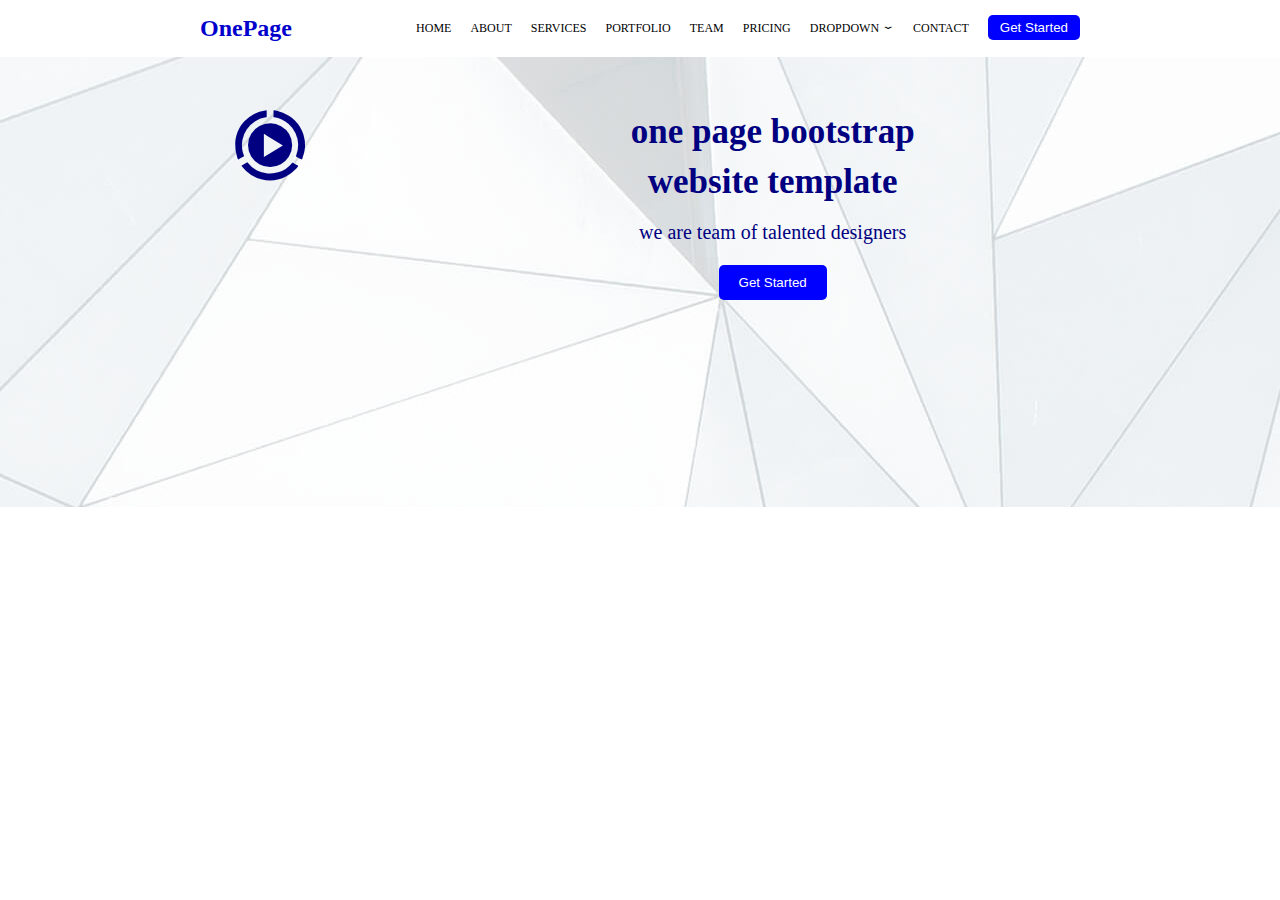
==== daily-task-8/dtask-8.html @ 3847f27f "dtask-8" ====
<!DOCTYPE html>

<head>

	<title> DAILY TASK 8</title>
	<link rel="stylesheet" href="css/dtask-8.css">
	<link rel="stylesheet" href="icofont.min.css">


</head>

<body>

	<section class="header">
		<div class="container">
			<div class="sec-1">
				<div class="logo">
					<h2>OnePage</h2>
				</div>
				<div class="navi">
					<ul>
						<li>HOME</li>
						<li>ABOUT</li>
						<li>SERVICES</li>
						<li>PORTFOLIO</li>
						<li>TEAM</li>
						<li>PRICING</li>
						<li>DROPDOWN <i class="icofont-curved-down"></i></li>
						<li>CONTACT</li>
					    <li><button class="btn">Get Started</button></li>
					</ul>
				</div>
			</div>
		</div>	
	</section>
	<section class="banner">
		<div class="container">
			<div class="b1">
				<div class="icon">
					<i class="icofont-play-alt-3"></i>
				</div>
				<div class="content">
					<h1>one page bootstrap</h1>
					<h1>website template</h1>
					<p>we are team of talented designers</p>
					<button class="btn-2">Get Started</button>
				</div>
			</div>
		</div>
	<section>

</body>

</html>
---- daily-task-8/css/dtask-8.css ----
*{
	margin:0;
	padding:0;
	
}

.container{
	width:100%;
	height:auto;
}
.header{
	    padding: 15px 0px 15px 0px;

}
.sec-1{
	display:flex;
	justify-content:space-between;
}

.navi ul li{
	display:inline-block;
	display: inline-block;
    font-size: 12px;
    padding-left: 15px;
}

.logo{
	margin-left: 200px;
	color: mediumblue;
}
.banner{
	width:100%;
	height:400px;
	padding-bottom:50px;
	background-image:url(../image/hero-bg.jpg)
}
.b1{
	display:flex;
	justify-content:space-evenly;
	padding-top: 50px;
}
.btn{
	margin-right: 200px;
    background: blue;
    color: #fff;
    border: 0;
    border-radius: 5px;
    padding: 5px 12px 5px 12px;
}
.img{
	margin:0px;
	position:relative;
	width: 100%;
    height: 500px;
}
.content{
	text-align:center;
	margin: 0px 0px 0px -40px;
	line-height:50px;

}

.icon{
	font-size: 70px;
	color: navy;
	margin-left: -130px;
}

.content h1{
	font-size: 35px;
    color: navy;
}

.content p{
	font-size: 20px;
    color: navy;
}

.btn-2{
	background: blue;
    border: 0;
    border-radius: 5px;
    padding: 10px 20px 10px 20px;
    color: #fff;
}
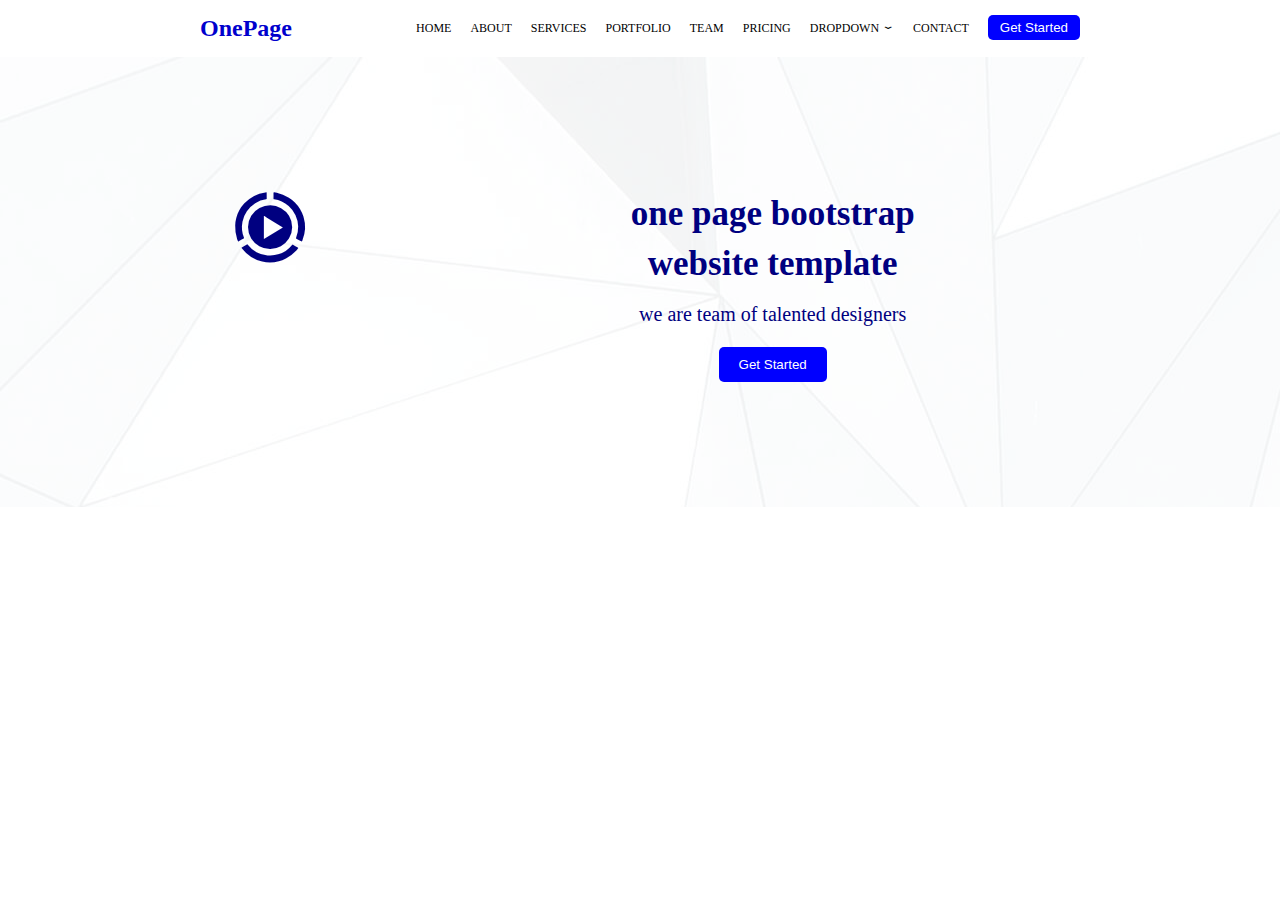
==== commit a25070d1: "dtask-8" ====
--- a/daily-task-8/dtask-8.html
+++ b/daily-task-8/dtask-8.html
@@ -34,6 +34,7 @@
 		</div>	
 	</section>
 	<section class="banner">
+		<div class="blur"></div>
 		<div class="container">
 			<div class="b1">
 				<div class="icon">
--- a/daily-task-8/css/dtask-8.css
+++ b/daily-task-8/css/dtask-8.css
@@ -32,12 +32,24 @@
 	width:100%;
 	height:400px;
 	padding-bottom:50px;
-	background-image:url(../image/hero-bg.jpg)
+	background-image:url(../image/hero-bg.jpg);
+	position:relative;
+	z-index:1;
+}
+.blur{
+	content:"";
+	width:100%;
+	height:400px;
+	position:absolute;
+	z-index:-1;
+	background-color: #fff;
+	opacity: 0.7;
+	padding-top: 50px;
 }
 .b1{
 	display:flex;
 	justify-content:space-evenly;
-	padding-top: 50px;
+	padding-top: 132px;
 }
 .btn{
 	margin-right: 200px;
